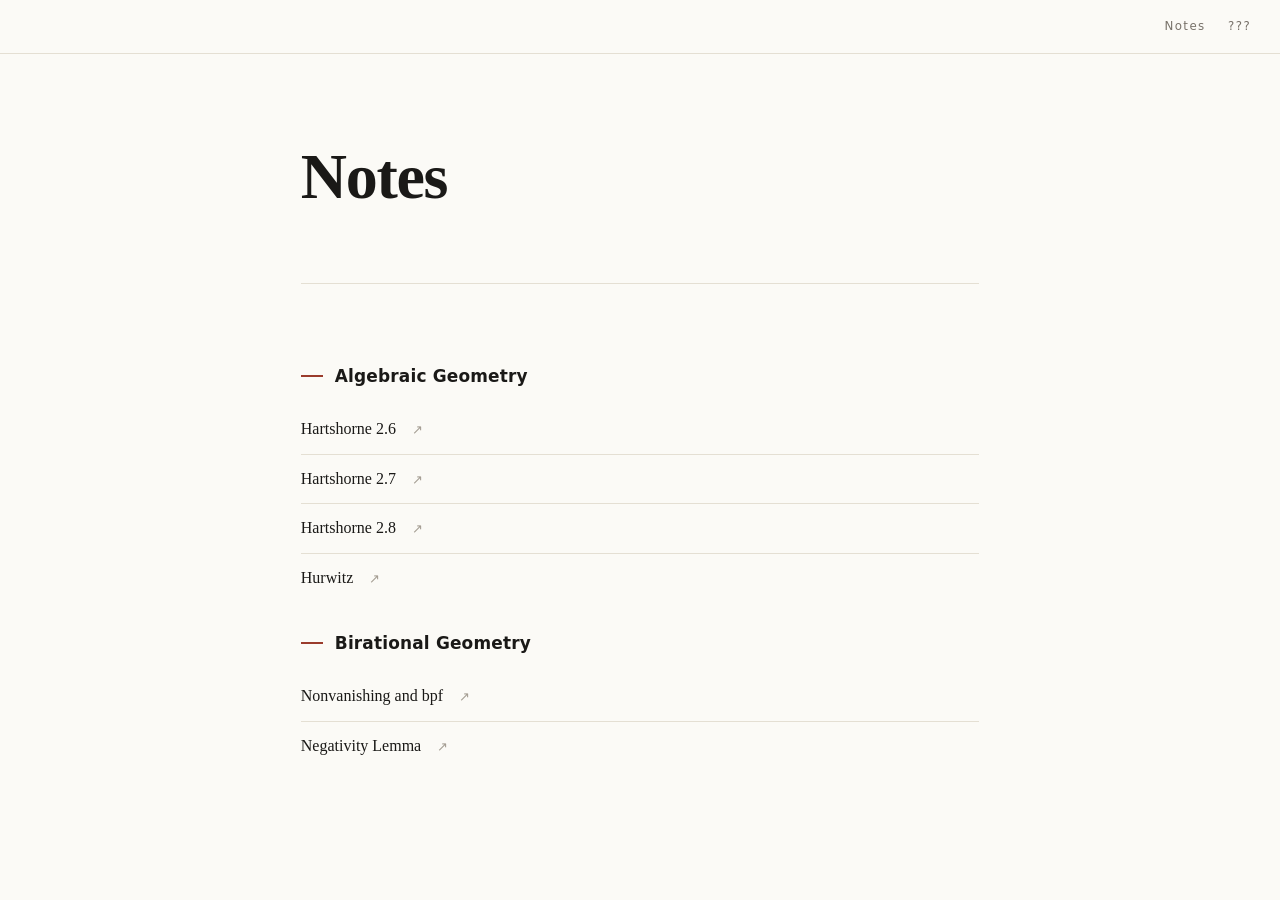
==== site/index.html @ 2bd41306 "Unify the Notes spelling 去掉面包屑和分组标题的大写转换，统一成 Notes / Algebraic Geometry。" ====
<!DOCTYPE html><html lang="en"><head><meta charset="utf-8">
<meta name="viewport" content="width=device-width,initial-scale=1"><title>Junjie Chen</title>
<style>
:root{--paper:#fbfaf6;--paper2:#f3f0e8;--ink:#1a1917;--soft:#3d3a34;--muted:#78726a;
--faint:#a49d92;--rule:#e4dfd3;--rule2:#cec7b7;--accent:#9a3b2c;--tint:rgba(154,59,44,.045);}
*{box-sizing:border-box}
body{margin:0;background:var(--paper);color:var(--soft);font-family:"Source Serif 4",Georgia,serif;
font-size:16.5px;line-height:1.8;-webkit-font-smoothing:antialiased}
a{color:var(--accent);text-decoration:underline;text-underline-offset:.2em;text-decoration-color:rgba(154,59,44,.3)}
.wrap{max-width:46rem;margin:0 auto;padding:0 1.8rem}
.topnav{display:flex;align-items:center;justify-content:space-between;gap:2rem;position:sticky;top:0;z-index:9;
background:rgba(251,250,246,.92);backdrop-filter:blur(8px);border-bottom:1px solid var(--rule);
padding:1rem 1.8rem;font-family:system-ui,sans-serif}
.brand{font-size:.95rem;letter-spacing:.18em;font-weight:600;color:var(--ink);text-decoration:none}
.topnav nav{display:flex;gap:1.4rem;font-size:.74rem;letter-spacing:.12em;margin-left:auto}
.topnav nav a{color:var(--muted);text-decoration:none}
.topnav nav a:hover{color:var(--accent)}
.topnav nav button{font:inherit;background:none;border:0;padding:0;color:var(--muted);cursor:pointer;letter-spacing:inherit}
.topnav nav button:hover{color:var(--accent)}
.hero{padding:5.5rem 0 3.5rem}
.hero h1{margin:0 0 .9rem;font-size:clamp(2.6rem,6vw,4rem);letter-spacing:-.02em;line-height:1.1;color:var(--ink)}
.hero p{margin:0;color:var(--muted);font-size:1rem;max-width:30rem}
section{padding:3.2rem 0;border-top:1px solid var(--rule)}
.shead{display:flex;align-items:baseline;gap:.9rem;margin-bottom:1.7rem}
.snum{font-family:system-ui,sans-serif;font-size:.7rem;letter-spacing:.12em;color:var(--accent)}
.shead h2{margin:0;font-size:1.05rem;font-weight:600;letter-spacing:.02em;color:var(--ink)}
.shead span.note{margin-left:auto;font-family:system-ui,sans-serif;font-size:.72rem;color:var(--faint)}
.group{margin:1.6rem 0 0}
.glabel{display:flex;align-items:center;gap:.75rem;font-family:system-ui,sans-serif;font-size:1.06rem;
font-weight:700;letter-spacing:.01em;color:var(--ink);margin:2.3rem 0 .85rem}
.glabel::before{content:"";width:22px;height:2px;background:var(--accent);flex:none}
.glabel:first-child{margin-top:.2rem}
.row{display:flex;align-items:baseline;gap:1rem;padding:.62rem 0;border-bottom:1px solid var(--rule);
text-decoration:none;color:inherit}
.row:last-child{border-bottom:0}
.row:hover .t{color:var(--accent)}
.row .t{font-size:1rem;color:var(--ink);transition:color .15s}
.row .meta{margin-left:auto;font-family:system-ui,sans-serif;font-size:.7rem;letter-spacing:.1em;color:var(--faint)}
.row .arrow{color:var(--faint);font-size:.8rem}
.row:hover .arrow{color:var(--accent)}
.empty{font-size:.9rem;color:var(--faint);padding:.5rem 0}
.about p{margin:0 0 .5rem;color:var(--muted);font-size:.95rem}
.about a{text-decoration:none;border-bottom:1px solid rgba(154,59,44,.28)}
footer{max-width:46rem;margin:0 auto;padding:2.6rem 1.8rem 4rem;color:var(--faint);
font-family:system-ui,sans-serif;font-size:.72rem;letter-spacing:.06em}
.crumb{font-family:system-ui,sans-serif;font-size:.78rem;letter-spacing:.02em;
color:var(--faint);margin:2.6rem 0 1.4rem}
.crumb a{color:var(--muted);text-decoration:none}
.crumb span{margin:0 .55rem;color:var(--rule2)}
main.article{max-width:44rem;margin:0 auto;padding:0 1.8rem 6rem}
.article h1{font-size:2rem;margin:.4rem 0 1.2rem;line-height:1.25;color:var(--ink)}
.article h2{font-size:1.3rem;margin:2.5rem 0 1rem;padding-bottom:.4rem;border-bottom:1px solid var(--rule);color:var(--ink)}
.article h3{font-size:1.06rem;margin:1.8rem 0 .6rem;color:var(--ink)}
.article p{margin:0 0 1.05rem;text-align:justify}
.header-section-number{font-family:system-ui,sans-serif;font-size:.78em;color:var(--faint);margin-right:.5em}
.stmt{margin:1.7rem 0;padding:1rem 1.3rem;border-left:2px solid var(--rule2)}
.stmt-theorem,.stmt-lemma,.stmt-proposition,.stmt-corollary{border-left-color:var(--accent);background:var(--tint)}
.stmt-definition{border-left-color:#35506f;background:rgba(53,80,111,.045)}
.stmt-head{display:flex;gap:.5rem;align-items:baseline;margin-bottom:.6rem;font-family:system-ui,sans-serif}
.stmt-kind{font-size:.74rem;font-weight:700;letter-spacing:.14em;color:var(--muted)}
.stmt-num{font-size:.78rem;font-weight:600;color:var(--muted)}
.stmt-theorem .stmt-kind,.stmt-theorem .stmt-num,.stmt-lemma .stmt-kind,.stmt-lemma .stmt-num{color:var(--accent)}
.stmt>p:last-child{margin-bottom:0}
.proof{margin:1.1rem 0 1.8rem;padding-left:1.2rem;border-left:1px solid var(--rule)}
.proof-head{font-family:system-ui,sans-serif;font-size:.72rem;font-weight:600;letter-spacing:.2em;color:var(--faint);margin-bottom:.5rem}
.eq{text-align:center;margin:1.4rem 0}.eq p{text-align:center;margin:0}
a.xref{text-decoration:none;border-bottom:1px solid rgba(154,59,44,.3)}
.math-source{margin:0 .05em}
.math-source.katex-display{margin:1.4rem 0;overflow-x:auto;overflow-y:hidden}
.katex{font-size:1.04em}

/* make4ht 输出的排版映射 */
/* pandoc 生成的定理块 */
.proposition,.lemma,.theorem,.corollary{margin:1.7rem 0;padding:1rem 1.3rem;border-left:2px solid var(--accent);background:var(--tint)}
.definition{margin:1.7rem 0;padding:1rem 1.3rem;border-left:2px solid #35506f;background:rgba(53,80,111,.045)}
.example,.remark{margin:1.7rem 0;padding:1rem 1.3rem;border-left:2px solid var(--rule2)}
.proposition p,.lemma p,.theorem p,.definition p,.example p,.remark p{margin:0 0 .6rem}
.proposition p:last-child,.lemma p:last-child,.theorem p:last-child,.definition p:last-child,
.example p:last-child,.remark p:last-child{margin-bottom:0}
.proof{margin:1.1rem 0 1.8rem;padding-left:1.2rem;border-left:1px solid var(--rule)}
.newtheorem{margin:1.6rem 0;padding:1rem 1.3rem;border-left:2px solid var(--rule2)}
.newtheorem .head{display:block;margin-bottom:.45rem;font-family:system-ui,sans-serif;font-size:.8rem;
font-weight:700;letter-spacing:.08em;color:var(--accent)}
.cmbx-12,.cmbx-10,.cmbx-9,.cmbx-8{font-weight:600}
.cmti-12,.cmti-10,.cmti-9,.cmti-8,.cmsl-12{font-style:italic}
.qopname{font-style:normal}
.titlemark{display:none}
h3.sectionHead{font-size:1.7rem;margin:0 0 1.2rem;padding-bottom:.5rem;border-bottom:1px solid var(--rule);color:var(--ink)}
h4.subsectionHead{font-size:1.22rem;margin:2.2rem 0 .8rem;font-weight:600;color:var(--ink)}
h5.subsubsectionHead{font-size:1.05rem;margin:1.8rem 0 .6rem;font-weight:600;color:var(--ink)}
.article p.noindent,.article p.indent{margin:0 0 1.05rem}
.article img{max-width:100%;height:auto;display:block;margin:1.4rem auto}
.article .newtheorem p:last-child{margin-bottom:0}

.article h4{font-size:1rem;margin:1.5rem 0 .5rem;font-weight:600;color:var(--ink)}
.article h5{font-size:.96rem;margin:1.2rem 0 .4rem;font-weight:600;color:var(--ink)}
.notelayout{max-width:64rem;margin:0 auto;padding:0 1.8rem;display:grid;
grid-template-columns:minmax(0,1fr) 13rem;gap:2.5rem;align-items:start}
.notelayout main.article{max-width:none;margin:0;padding:0 0 6rem}
.notetoc{position:sticky;top:4.2rem;padding-top:3.4rem;font-family:system-ui,sans-serif;font-size:.78rem;line-height:1.55}
.notetoc .side-label{margin:0 0 .7rem;font-size:.66rem;letter-spacing:.18em;text-transform:uppercase;color:var(--faint)}
.notetoc ul{list-style:none;margin:0;padding:0}
.notetoc ul ul{padding-left:.85rem}
.notetoc li{margin:0}
.notetoc a{display:block;padding:.22rem 0 .22rem .75rem;border-left:1px solid var(--rule);
color:var(--muted);text-decoration:none}
.notetoc a:hover{color:var(--ink)}
@media(max-width:1000px){.notelayout{grid-template-columns:1fr;padding:0 1.2rem}.notetoc{display:none}
.notelayout main.article{padding:0 0 4rem}}
.pdf-meta{font-family:system-ui,sans-serif;font-size:.78rem;color:var(--muted);margin:0 0 1rem}
.pdf-view{width:100%;height:78vh;border:1px solid var(--rule);border-radius:6px;background:var(--paper2)}
.pdf-fallback{font-size:.9rem;color:var(--muted);padding:1rem}
@media(max-width:760px){.pdf-view{height:65vh}}
@media(max-width:640px){.topnav{padding:.9rem 1.2rem}.topnav nav{gap:.9rem;font-size:.68rem}
.hero{padding:3.4rem 0 2.4rem}.row .meta{display:none}}
</style></head><body>
<header class="topnav"><nav><a href="index.html#note">Notes</a><button id="egg" type="button" title="彩蛋" aria-label="彩蛋">???</button></nav></header>

<div class="wrap">
  <div class="hero"><h1>Notes</h1></div>
  <section id="note">
    <div class="group"><p class="glabel">Algebraic Geometry</p><a class="row" href="notes/hartshorne-2-6.html"><span class="t">Hartshorne 2.6</span><span class="arrow">↗</span></a><a class="row" href="notes/hartshorne-2-7.html"><span class="t">Hartshorne 2.7</span><span class="arrow">↗</span></a><a class="row" href="notes/hartshorne-2-8.html"><span class="t">Hartshorne 2.8</span><span class="arrow">↗</span></a><a class="row" href="notes/hurwitz.html"><span class="t">Hurwitz</span><span class="arrow">↗</span></a></div><div class="group"><p class="glabel">Birational Geometry</p><a class="row" href="notes/nonvanishing-bpf.html"><span class="t">Nonvanishing and bpf</span><span class="arrow">↗</span></a><a class="row" href="notes/negativity.html"><span class="t">Negativity Lemma</span><span class="arrow">↗</span></a></div>
  </section>
</div>

<canvas id="fx" style="position:fixed;inset:0;pointer-events:none;z-index:9998"></canvas>
<div id="fx-flash" style="position:fixed;inset:0;pointer-events:none;z-index:9997;opacity:0;
  background:radial-gradient(circle at 50% 42%, rgba(255,246,214,.95) 0%, rgba(255,214,140,.45) 22%,
  rgba(255,255,255,0) 62%);transition:opacity .5s ease-out"></div>
<script>
(function () {
  var btn = document.getElementById("egg");
  var cv = document.getElementById("fx");
  var flash = document.getElementById("fx-flash");
  if (!btn || !cv) return;

  // 手机/触屏：粒子减半、光晕减一层、不再抖页面
  var small = window.matchMedia("(max-width: 760px)").matches ||
              ("ontouchstart" in window && window.innerWidth < 900);
  var calm = window.matchMedia("(prefers-reduced-motion: reduce)").matches;

  var DPR = Math.min(window.devicePixelRatio || 1, 2);
  var ctx = cv.getContext("2d");

  function size() {
    cv.width = window.innerWidth * DPR;
    cv.height = window.innerHeight * DPR;
    ctx.setTransform(DPR, 0, 0, DPR, 0, 0);
  }
  size();
  window.addEventListener("resize", size);
  window.addEventListener("orientationchange", function () { setTimeout(size, 250); });

  var PALETTE = [
    ["#e0245e", "#ff8fb1"], ["#f4b400", "#ffe98a"], ["#1b6ca8", "#8ec9f0"],
    ["#7b2ff7", "#cfaeff"], ["#0f9d58", "#9be7bd"], ["#ff6d00", "#ffc48a"]
  ];
  var parts = [], rings = [], running = false;
  var MAX_PARTS = small ? 700 : 2200;

  function burst(x, y, count, power) {
    if (parts.length > MAX_PARTS) return;
    var pair = PALETTE[(Math.random() * PALETTE.length) | 0];
    for (var i = 0; i < count; i++) {
      var a = (Math.PI * 2 * i) / count + Math.random() * 0.14;
      var sp = power * (0.3 + Math.random());
      parts.push({
        x: x, y: y, px: x, py: y,
        vx: Math.cos(a) * sp,
        vy: Math.sin(a) * sp,
        life: 1,
        decay: 0.004 + Math.random() * 0.005,
        c: pair[(Math.random() < 0.75) ? 0 : 1],
        r: (small ? 1.8 : 2.2) + Math.random() * (small ? 2.2 : 3.2)
      });
    }
    rings.push({ x: x, y: y, r: 8, life: 1, c: pair[0] });
    if (!small) rings.push({ x: x, y: y, r: 2, life: 1, c: pair[1] });
  }

  function tick() {
    var W = window.innerWidth, H = window.innerHeight;
    ctx.clearRect(0, 0, W, H);

    for (var i = parts.length - 1; i >= 0; i--) {
      var p = parts[i];
      p.px = p.x; p.py = p.y;
      p.x += p.vx; p.y += p.vy;
      p.vy += 0.05;
      p.vx *= 0.985;
      p.vy *= 0.985;
      p.life -= p.decay;
      if (p.life <= 0) { parts.splice(i, 1); continue; }

      var alpha = Math.max(p.life, 0);

      if (!small) {
        ctx.globalAlpha = alpha * 0.18;
        ctx.strokeStyle = p.c;
        ctx.lineWidth = p.r * 4.5;
        ctx.lineCap = "round";
        ctx.beginPath();
        ctx.moveTo(p.px, p.py);
        ctx.lineTo(p.x, p.y);
        ctx.stroke();
      }

      ctx.globalAlpha = alpha;
      ctx.lineWidth = p.r * (small ? 1.1 : 0.5 + 0.5 * alpha);
      ctx.beginPath();
      ctx.moveTo(p.px, p.py);
      ctx.lineTo(p.x, p.y);
      ctx.stroke();
    }

    for (var j = rings.length - 1; j >= 0; j--) {
      var g = rings[j];
      g.r += small ? 12 : 16;
      g.life -= 0.045;
      if (g.life <= 0) { rings.splice(j, 1); continue; }
      ctx.globalAlpha = g.life * 0.55;
      ctx.strokeStyle = g.c;
      ctx.lineWidth = 4 * g.life + 1;
      ctx.beginPath();
      ctx.arc(g.x, g.y, g.r, 0, 6.284);
      ctx.stroke();
    }

    ctx.globalAlpha = 1;
    if (parts.length || rings.length) {
      requestAnimationFrame(tick);
    } else {
      running = false;
      ctx.clearRect(0, 0, W, H);
    }
  }

  function shake(px) {
    if (calm || !document.body.animate) return;
    document.body.animate(
      [{ transform: "translate(0,0)" }, { transform: "translate(" + (-px) + "px," + (px * 0.7) + "px)" },
       { transform: "translate(" + (px * 0.85) + "px," + (-px * 0.55) + "px)" },
       { transform: "translate(" + (-px * 0.4) + "px," + (px * 0.3) + "px)" },
       { transform: "translate(0,0)" }],
      { duration: 340, easing: "ease-out" }
    );
  }

  function show() {
    var cx = window.innerWidth / 2;
    var cy = window.innerHeight * (small ? 0.34 : 0.4);
    var k = small ? 0.55 : 1;

    flash.style.opacity = calm ? "0" : "1";
    setTimeout(function () { flash.style.opacity = "0"; }, 90);
    if (!calm) shake(small ? 3 : 7);

    burst(cx, cy, Math.round(320 * k), (small ? 11 : 15));
    setTimeout(function () { burst(cx - 170 * k, cy + 60 * k, Math.round(200 * k), (small ? 8 : 11)); }, 170);
    setTimeout(function () { burst(cx + 180 * k, cy - 40 * k, Math.round(200 * k), (small ? 8 : 11)); }, 330);
    setTimeout(function () { burst(cx, cy + 150 * k, Math.round(160 * k), (small ? 7 : 9)); }, 500);

    if (!running) { running = true; requestAnimationFrame(tick); }
  }

  btn.style.touchAction = "manipulation";
  btn.addEventListener("click", function (e) { e.preventDefault(); show(); });

  var keys = "";
  window.addEventListener("keydown", function (e) {
    keys = (keys + e.key.toLowerCase()).slice(-3);
    if (keys === "www") show();
  });
})();
</script>

</body></html>
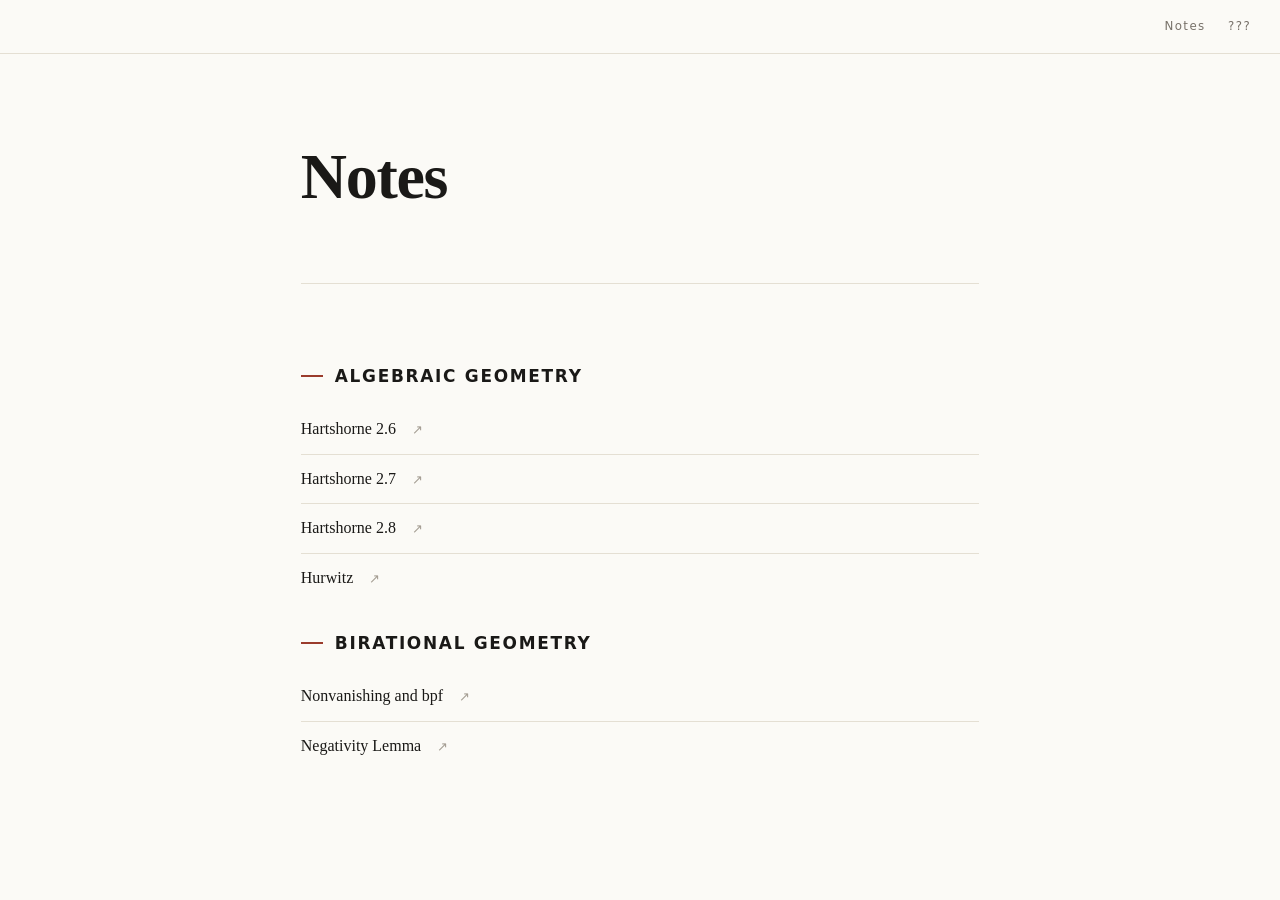
==== commit f28cf690: "Revert the section label change; only the breadcrumb was asked for" ====
--- a/site/index.html
+++ b/site/index.html
@@ -27,7 +27,7 @@
 .shead span.note{margin-left:auto;font-family:system-ui,sans-serif;font-size:.72rem;color:var(--faint)}
 .group{margin:1.6rem 0 0}
 .glabel{display:flex;align-items:center;gap:.75rem;font-family:system-ui,sans-serif;font-size:1.06rem;
-font-weight:700;letter-spacing:.01em;color:var(--ink);margin:2.3rem 0 .85rem}
+font-weight:700;letter-spacing:.1em;text-transform:uppercase;color:var(--ink);margin:2.3rem 0 .85rem}
 .glabel::before{content:"";width:22px;height:2px;background:var(--accent);flex:none}
 .glabel:first-child{margin-top:.2rem}
 .row{display:flex;align-items:baseline;gap:1rem;padding:.62rem 0;border-bottom:1px solid var(--rule);
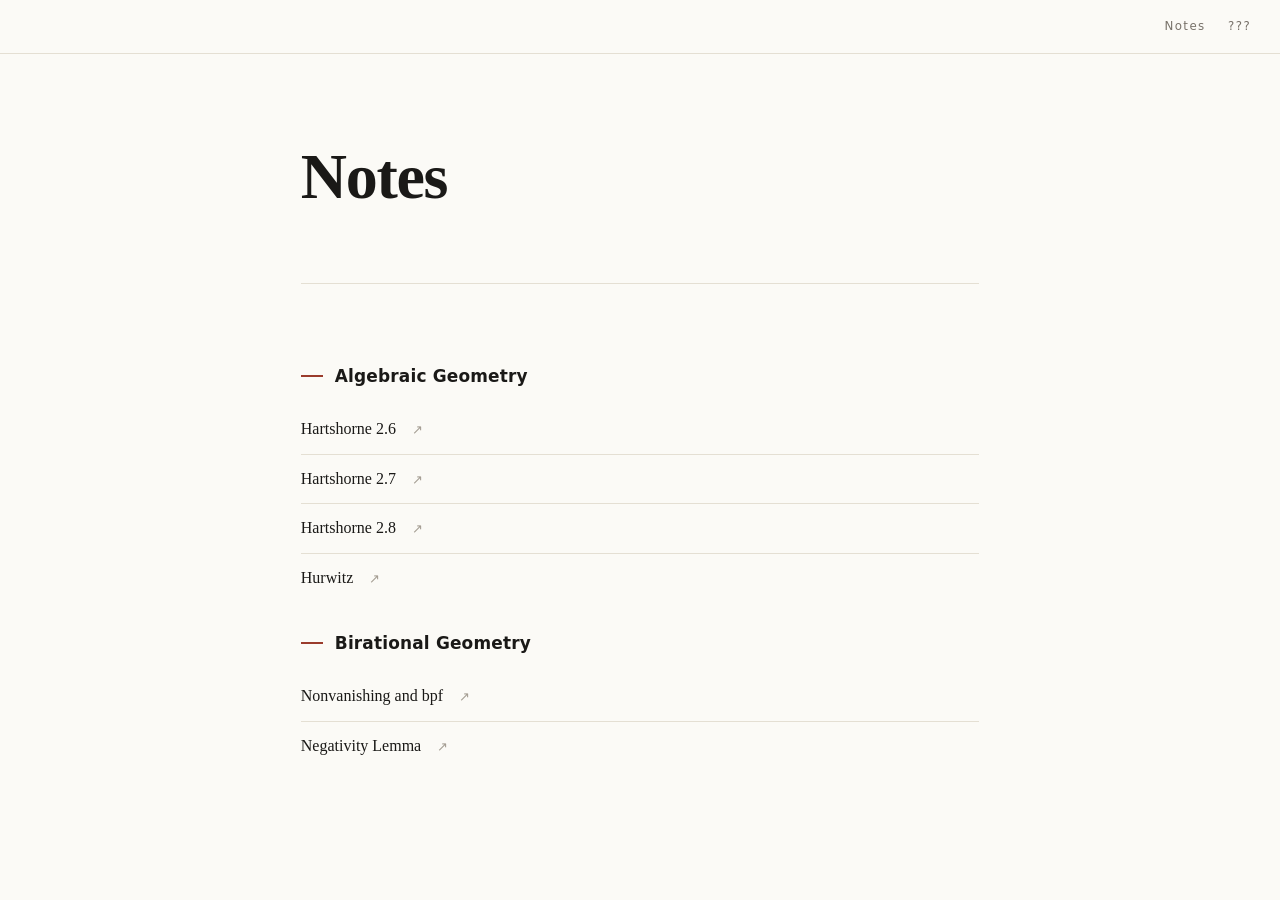
==== commit 3588ef46: "Section labels: match the breadcrumb casing" ====
--- a/site/index.html
+++ b/site/index.html
@@ -27,7 +27,7 @@
 .shead span.note{margin-left:auto;font-family:system-ui,sans-serif;font-size:.72rem;color:var(--faint)}
 .group{margin:1.6rem 0 0}
 .glabel{display:flex;align-items:center;gap:.75rem;font-family:system-ui,sans-serif;font-size:1.06rem;
-font-weight:700;letter-spacing:.1em;text-transform:uppercase;color:var(--ink);margin:2.3rem 0 .85rem}
+font-weight:700;letter-spacing:.01em;color:var(--ink);margin:2.3rem 0 .85rem}
 .glabel::before{content:"";width:22px;height:2px;background:var(--accent);flex:none}
 .glabel:first-child{margin-top:.2rem}
 .row{display:flex;align-items:baseline;gap:1rem;padding:.62rem 0;border-bottom:1px solid var(--rule);
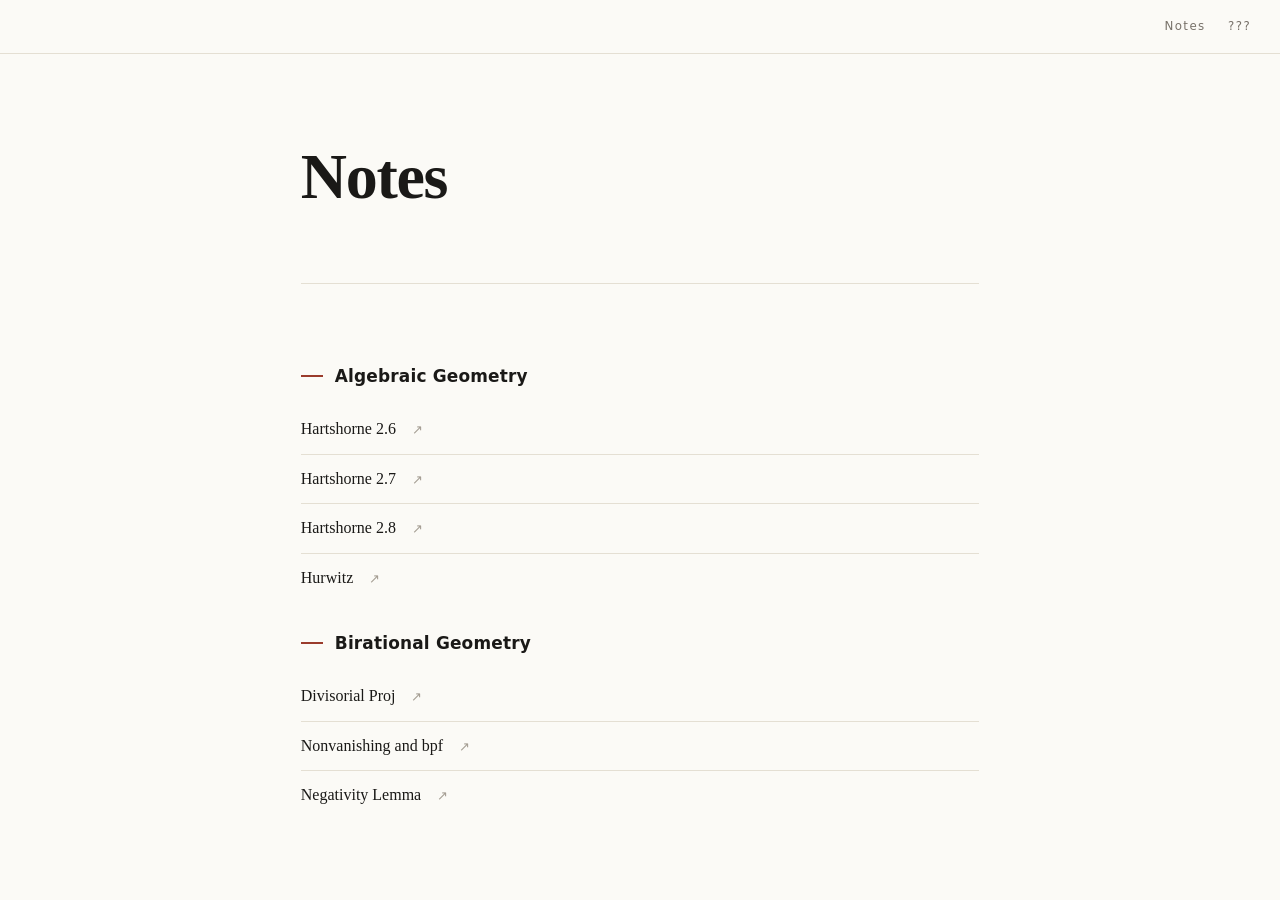
==== commit 533d1af7: "Publish Divisorial Proj note with direct Stacks Project references" ====
--- a/site/index.html
+++ b/site/index.html
@@ -119,7 +119,7 @@
 <div class="wrap">
   <div class="hero"><h1>Notes</h1></div>
   <section id="note">
-    <div class="group"><p class="glabel">Algebraic Geometry</p><a class="row" href="notes/hartshorne-2-6.html"><span class="t">Hartshorne 2.6</span><span class="arrow">↗</span></a><a class="row" href="notes/hartshorne-2-7.html"><span class="t">Hartshorne 2.7</span><span class="arrow">↗</span></a><a class="row" href="notes/hartshorne-2-8.html"><span class="t">Hartshorne 2.8</span><span class="arrow">↗</span></a><a class="row" href="notes/hurwitz.html"><span class="t">Hurwitz</span><span class="arrow">↗</span></a></div><div class="group"><p class="glabel">Birational Geometry</p><a class="row" href="notes/nonvanishing-bpf.html"><span class="t">Nonvanishing and bpf</span><span class="arrow">↗</span></a><a class="row" href="notes/negativity.html"><span class="t">Negativity Lemma</span><span class="arrow">↗</span></a></div>
+    <div class="group"><p class="glabel">Algebraic Geometry</p><a class="row" href="notes/hartshorne-2-6.html"><span class="t">Hartshorne 2.6</span><span class="arrow">↗</span></a><a class="row" href="notes/hartshorne-2-7.html"><span class="t">Hartshorne 2.7</span><span class="arrow">↗</span></a><a class="row" href="notes/hartshorne-2-8.html"><span class="t">Hartshorne 2.8</span><span class="arrow">↗</span></a><a class="row" href="notes/hurwitz.html"><span class="t">Hurwitz</span><span class="arrow">↗</span></a></div><div class="group"><p class="glabel">Birational Geometry</p><a class="row" href="notes/divisorial-proj.html"><span class="t">Divisorial Proj</span><span class="arrow">↗</span></a><a class="row" href="notes/nonvanishing-bpf.html"><span class="t">Nonvanishing and bpf</span><span class="arrow">↗</span></a><a class="row" href="notes/negativity.html"><span class="t">Negativity Lemma</span><span class="arrow">↗</span></a></div>
   </section>
 </div>
 
